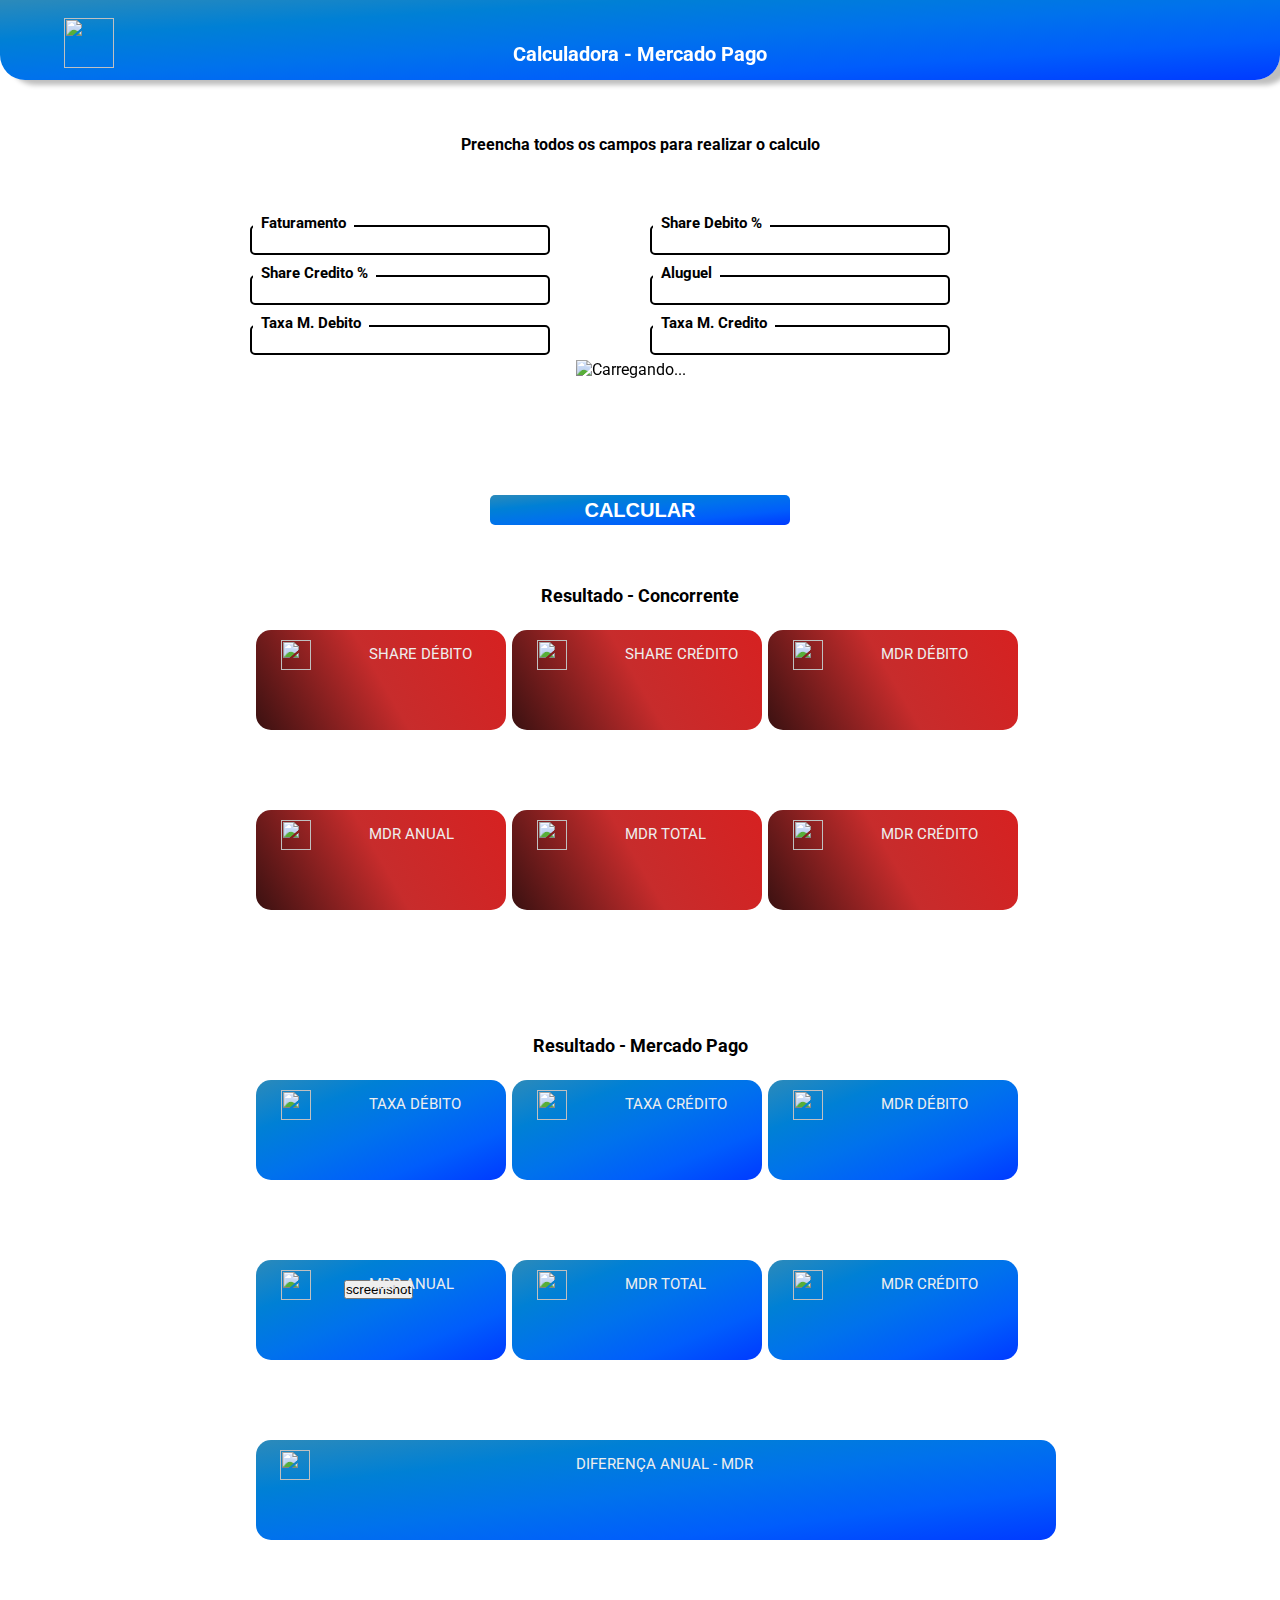
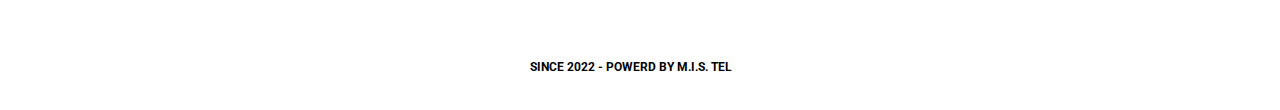
==== index.html @ 9ea8d196 "Create index.html" ====
<!DOCTYPE html>
<html lang="en">
<head>
    <meta charset="UTF-8">
    <meta http-equiv="X-UA-Compatible" content="IE=edge">
    <meta name="viewport" content="width=device-width, initial-scale=1.0">
    <title>Simulador - Mercado Pago</title>
    <link rel="stylesheet" href="css/style.css">
    <link rel="stylesheet" media="screen and (max-width: 768px)" href="css/mobile.css">
    <link rel="shortcut icon" href="/IMG/favicon.ico">
    <script src="./jquery-3.6.0.js"></script>
    <script src="./html2canvas.js"></script>    
    <script src="./script.js" defer></script>
</head>



<body class="body" id="body">
    <nav id="navbar">
        <div class="navbar-container">
            <img class="logo" src="https://logospng.org/download/mercado-pago/logo-mercado-pago-icone-1024.png" alt="">
            <img class="logo-tel" src="IMG/logo.png" alt="">            
            <h1 class="text-logo">Calculadora - Mercado Pago</h1>
            <p class="comentario" type="text" value="" id="comentario">
        </div>
    </nav>

<header id="body">

    <div class="loading">
        <img src="./img/loading.gif" alt="Carregando..." id="loading" >
    </div>
    
    <div class="preencher-title">
        <p>Preencha todos os campos para realizar o calculo</p>
    </div>
    <div class="preencher">   
        <ul id="navbar-items">
        <label for="" class="input-group">
          <span class="input-group__label">Faturamento</span>
          <input class="inputs2" type="number" id="faturamento" />
        </label>
          
        <label for="" class="input-group">
            <span class="input-group__label">Share Debito %</span>
            <input class="inputs2" type="porcent" id="SHARED"/>
        </label>
          
        <label for="" class="input-group">
            <span class="input-group__label">Share Credito %</span>
            <input class="inputs2" type="porcent" id="SHAREC"/>
        </label>
          
        <label for="" class="input-group">
            <span class="input-group__label">Aluguel</span>
            <input class="inputs2" type="number" id="aluguel">
        </label>

        <label for="" class="input-group">
    
            <span class="input-group__label">Taxa M. Debito</span>
            <input class="inputs2" type="porcent" id="txdebito">
        </label>

        <label for="" class="input-group">
            <span class="input-group__label">Taxa M. Credito</span>
            <input class="inputs2" type="porcent" id="txcredito">
        </label>


    </ul>
    </div>
    <div class="comentario">
        <p type="text" value="" id="comentario">
    </div>
    </header>   




    <div id="calcular">
    <table>
        <tr>
            <td> 
            <input alt="index" class="botao" type="button" value="CALCULAR" onclick="Calculadora();" name=""> 
            </td>
        </tr> 
    </table>
    </div>
    
    <seletion class="blocos">
    <div id="blocos-items">    
        <h1 class="resultados">Resultado - Concorrente</h1>

        <div class="bloco1">
            <input type="text" class="valor_share" name="result" id="share_debito">
            <img src="img/carteira.png" alt="" class="carteira">
            <p class="titulo_share">SHARE DÉBITO</p>
        </div>    
 
        <div class="bloco2"> 
            <input type="text" class="valor_share" name="result" id="share_credito">
            <img class="carteira" src="IMG/carteira.png">
            <p class="titulo_share">SHARE CRÉDITO</p>
            </div>


        <div class="bloco3">    
        <input type="text" class="valor_share" name="result" id="mdr_debito">
        <img src="img/money.png" alt="" class="carteira">
        <p class="titulo_share">MDR DÉBITO</p>
        </div>

        <div class="bloco4">
            <input type="text" class="valor_share" name="result" id="mdr_credito">
            <img src="img/money.png" alt="" class="carteira">
            <p class="titulo_share">MDR CRÉDITO</p>
        </div>
        <div class="bloco5">
        <input type="text" class="valor_share" name="result" id="mdr_total">
        <img src="img/money (1).png" alt="" class="carteira">
        <p class="titulo_share">MDR TOTAL</p>
        </div>
        
        <DIV class="bloco6">
        <input type="text" class="valor_share" name="result" id="mdr_ano">
        <img src="img/money (1).png" alt="" class="carteira">
        <p class="titulo_share">MDR ANUAL</p>
    </DIV>
    </seletion>
    
    
    
    <seletion class="blocos-mp">
        <div id="blocos-items">    
            <h1 class="resultados-MP">Resultado - Mercado Pago</h1>
    
            <div class="bloco1-mp">
                <input type="text" class="valor_share" name="result" id="taxa-debito-mp">
                <img src="img/carteira.png" alt="" class="carteira">
                <p class="titulo_share">TAXA DÉBITO</p>
            </div>    
     
            <div class="bloco2-mp"> 
                <input type="text" class="valor_share" name="result" id="taxa-credito-mp">
                <img class="carteira" src="IMG/carteira.png">
                <p class="titulo_share">TAXA CRÉDITO</p>
                </div>
    
    
            <div class="bloco3-mp">    
            <input type="text" class="valor_share" name="result" id="mdr_debito_mp">
            <img src="img/money.png" alt="" class="carteira">
            <p class="titulo_share">MDR DÉBITO</p>
            </div>
    
            <div class="bloco4-mp">
                <input type="text" class="valor_share" name="result" id="mdr_credito_mp">
                <img src="img/money.png" alt="" class="carteira">
                <p class="titulo_share">MDR CRÉDITO</p>
            </div>
            <div class="bloco5-mp">
            <input type="text" class="valor_share" name="result" id="mdr_total_mp">
            <img src="img/money (1).png" alt="" class="carteira">
            <p class="titulo_share">MDR TOTAL</p>
            </div>
            
            <DIV class="bloco6-mp">
            <input type="text" class="valor_share" name="result" id="mdr_ano_mp">
            <img src="img/money (1).png" alt="" class="carteira">
            <p class="titulo_share">MDR ANUAL</p>


            <DIV class="bloco7-mp" id="bloco7-mp">
                <input type="text" class="valor_TOTAL" name="result" id="DIF">
                <img src="img/money (1).png" alt="" class="TOTAL">
                <p class="titulo_TOTAL">DIFERENÇA ANUAL - MDR</p>
        </DIV>
        </seletion>


        <div class="compartilhar">
            <button type="button" id="btnScreenshot">screenshot</button>
            <img src="" id="img1">
        </div>
    
    
    
    
    <footer id="">
        <p id="footer"> SINCE 2022 - POWERD BY M.I.S. TEL</p>
    </footer>


    <div id="screenshot">

    </div>
    
    
    
    
    
    
	

    
    
    
</body>
</html>
---- css/style.css ----
@import url('https://fonts.googleapis.com/css?family=Roboto&display=swap');

* {
    box-sizing: border-box;
    padding: 0;
    margin: 0;



}

body {
    font-family: 'Roboto', sans-serif;
    background-color: white;
    display: flex;
    align-items: center;
    justify-content: center;

    min-height: 100vh;




}
    a {
    text-decoration: none;
    color: inherit;
}

#navbar {
    width: 100%;
    background: linear-gradient(to left top, #003aff, #005dfc, #0072ec, #0080d5, #2c8aba);
    height: 80px;
    position: fixed;
    border-bottom-left-radius: 25px;
    border-bottom-right-radius: 25px;
    z-index: +1;
    box-shadow: 10px 5px 5px rgb(190, 190, 190);
    top: 0%;
}


.faturamento{
    position: absolute;
    top: 50%;
}

input{
    width: 300px;
    height: 30px;
    border-radius: 05px;
    border: 2px solid black;
    text-align: center;
    background: none;
}

.text-input{
    position: absolute;
    top: -15px;
    left: 2%;
    background-color: #e1e7ed;

}



.preencher-title{
    position: absolute;
    top: 15%;
    left: 50%;
    transform: translateX(-50%);
    color: black;
    font-weight: bold;

}



.preencher ul {
    position: absolute;
    top: 20%;
    left: 50%;
    transform: translateX(-50%);
    padding: 35px;
    margin: 0;


    display: grid;
    grid-template-columns: repeat(2, 400px);
    
  }
  
  
  .input-group__input {
    border: none;

    padding: 0.5rem 0.75rem;

    outline: none;

  }


  .input-group__label {
    position: absolute;
    top: 08px;
    left: 0.80rem;

    padding: 0 0.5rem;

    font-weight: bold;
    font-size: 15px;

    font-weight: bold;

    background-color: #fff;

    transform: translateY(-50%);
  }
  
.input-group {
    position: relative;

    display: flex;
    flex-direction: column;
    padding: 10px;

  }


.botao{
    font-size: 20px;

    position: absolute;
    top: 55%;
    left: 50%;
    transform: translateX(-50%);
    font-weight: bold;
    background: linear-gradient(to left top, #003aff, #005dfc, #0072ec, #0080d5, #2c8aba);
    border: none;
    padding: 1px;
    border-radius: 5px;
    color: white;
    z-index: -0;
    text-align: center;
    align-items: center;
}
.botao:hover{
    background: linear-gradient(to right, #1a1919, #505050); 
}
.resultados{

    position: absolute;
    top: 65%;
    left: 50%;
    transform: translateX(-50%);
    font-size: 18px;
    font-weight: bold;
    z-index: -1;
    color: black;

}
.resultados-MP{
    position: absolute;
    top: 115%;
    left: 50%;
    transform: translateX(-50%);
    font-size: 18px;
    font-weight: bold;
    z-index: -1;

}

.logo {
    position: fixed;
    left: 05%;
    top: 02%;
    width: 50px;
    height: 50px;
    align-items: center;
    
}

.logo-tel{

    position: fixed;
    left: 90%;
    top: 03%;
    width: 05%;

    align-items: center;

    
}


#navbar-items li{
    display: grid;
    grid-column-gap: 50px;
    padding: 15px;
    text-align: center;

    
}
.text-logo{
    position: fixed;
    top: 6%;
    left: 50%;
    text-align: center;
    font-size: 20px;
    transform: translate(-50%, -50%);
    color: white;

    
}

.valor_share{
    position: absolute;
    top: 70%;
    left: 50%;
    width: 220px;
    height: 30px;
    transform: translate(-50%, -50%);
    background: none;
    color: #eee;
    border: none;
    font-size: 18px;
    font-weight: bold;

}

.valor_TOTAL{
    position: absolute;
    top: 50%;
    left: 50%;
    width: 300px;
    height: 30px;
    transform: translate(-50%, -50%);
    background: none;
    color: #eee;
    border: none;
    font-size: 25px;
    text-align: center;
    font-size: 25px;
    font-weight: bold;

}

.carteira{
    position: absolute;
    top: 10%;
    left: 10%;
    width: 30px;
    height: 30px;
    background: none;
    color: #eee;
    

}
.TOTAL{
    position: absolute;
    top: 10%;
    left: 03%;
    width: 30px;
    height: 30px;
    background: none;
    color: #eee;
    

}
.titulo_share{
    position: absolute;
    top: 15%;
    left: 45%;
    color: #eee;
    font-size: 15px;


}
.titulo_TOTAL{
    position: absolute;
    top: 15%;
    left: 40%;
    color: #eee;
    font-size: 15px;


}

.bloco1{
    position: absolute;
    top: 70%;
    left: 20%;
    width: 250px;
    height: 100px;
    text-align: center;
    font-size: 20px;
    background:linear-gradient(-120deg, #D62121, #C72C2C, #3a1111);    padding: 15px;
    z-index: -1;
    border-radius: 15px;
    

}
.bloco1-mp{
    position: absolute;
    top: 120%;
    left: 20%;
    width: 250px;
    height: 100px;
    text-align: center;
    font-size: 20px;
    background: linear-gradient(to left top, #003aff, #005dfc, #0072ec, #0080d5, #2c8aba);
    border-radius: 15px;
    padding: 15px;
    z-index: -1;
    

}

.bloco2{
    position: absolute;
    top: 70%;
    left: 40%;
    width: 250px;
    height: 100px;
    text-align: center;
    font-size: 20px;
    background:linear-gradient(-120deg, #D62121, #C72C2C, #3a1111);    padding: 15px;
    border-radius: 15px;
    padding: 15px;
    z-index: -1;
    

}
.bloco2-mp{
    position: absolute;
    top: 120%;
    left: 40%;
    width: 250px;
    height: 100px;
    text-align: center;
    font-size: 20px;
    background: linear-gradient(to left top, #003aff, #005dfc, #0072ec, #0080d5, #2c8aba);
    border-radius: 15px;
    padding: 15px;
    z-index: -1;
    

}

.bloco3{
    position: absolute;
    top: 70%;
    left: 60%;
    width: 250px;
    height: 100px;
    text-align: center;
    font-size: 20px;
    background:linear-gradient(-120deg, #D62121, #C72C2C, #3a1111);    padding: 15px;
    border-radius: 15px;
    padding: 15px;
    z-index: -1;
    

}
.bloco3-mp{
    position: absolute;
    top: 120%;
    left: 60%;
    width: 250px;
    height: 100px;
    text-align: center;
    font-size: 20px;
    background: linear-gradient(to left top, #003aff, #005dfc, #0072ec, #0080d5, #2c8aba);
    border-radius: 15px;
    padding: 15px;
    z-index: -1;
    

}

.bloco4{
    position: absolute;
    top: 90%;
    left: 60%;
    width: 250px;
    height: 100px;
    text-align: center;
    font-size: 20px;
    background:linear-gradient(-120deg, #D62121, #C72C2C, #3a1111);    padding: 15px;
    border-radius: 15px;
    padding: 15px;
    z-index: -1;
    

}
.bloco4-mp{
    position: absolute;
    top: 140%;
    left: 60%;
    width: 250px;
    height: 100px;
    text-align: center;
    font-size: 20px;
    background: linear-gradient(to left top, #003aff, #005dfc, #0072ec, #0080d5, #2c8aba);
    border-radius: 15px;
    padding: 15px;
    z-index: -1;
    

}


.bloco5{
    position: absolute;
    top: 90%;
    left: 40%;
    width: 250px;
    height: 100px;
    text-align: center;
    font-size: 20px;
    background:linear-gradient(-120deg, #D62121, #C72C2C, #3a1111);    padding: 15px;
    border-radius: 15px;
    padding: 15px;
    z-index: -1;
    

}

.bloco5-mp{
    position: absolute;
    top: 140%;
    left: 40%;
    width: 250px;
    height: 100px;
    text-align: center;
    font-size: 20px;
    background: linear-gradient(to left top, #003aff, #005dfc, #0072ec, #0080d5, #2c8aba);
    border-radius: 15px;
    padding: 15px;
    z-index: -1;
    

}

.bloco6{
    position: absolute;
    top: 90%;
    left: 20%;
    width: 250px;
    height: 100px;
    text-align: center;
    font-size: 20px;
    background:linear-gradient(-120deg, #D62121, #C72C2C, #3a1111);    padding: 15px;
    border-radius: 15px;
    padding: 15px;
    z-index: -1;
    

}

.bloco6-mp{
    position: absolute;
    top: 140%;
    left: 20%;
    width: 250px;
    height: 100px;
    text-align: center;
    font-size: 20px;
    background: linear-gradient(to left top, #003aff, #005dfc, #0072ec, #0080d5, #2c8aba);
    border-radius: 15px;
    padding: 15px;
    z-index: -1;
    

}

.bloco7-mp{
    position: absolute;
    top: 180%;
    left: 0%;
    width: 800px;
    height: 100px;
    text-align: center;
    font-size: 20px;
    background: linear-gradient(to left top, #003aff, #005dfc, #0072ec, #0080d5, #2c8aba);
    border-radius: 15px;
    padding: 15px;
    z-index: -1;
    

}

#footer{
    position: absolute;
    top: 400%;
    left: 150%;
    transform: translateX(-50%);
    font-weight: bold;
    font-size: 12px;
    text-align: center;
    width: 100%;
    height: 50%;
}

.loading{
    position: fixed;
    top: 40%;
    left: 45%;
    
}
#comentario{
    color: black;
    position: absolute;
    top: 50%;
    left: 50%;
    z-index: -1;    
}
---- css/mobile.css ----
.body{ 
    font-family: 'Roboto', sans-serif;
    background-color: white;
    display: flex;
    align-items: center;
    justify-content: center;

    min-height: 100vh;



}

.preencher ul {

    position: absolute;
    left: 58%;
    top: 10%;

    grid-template-columns: repeat(1, 400px);

}
#navbar{
    height: 50px;
    width: 100%;
}

.logo{
    position: relative;
    top: -15px;
    height: 40px;
    width: 40px;
}
.navbar-container{
    
    flex-direction: column;
    padding: 20px 0;
}


.preencher-title{
    position: absolute;
    top: 10%;
    left: 50%;
    transform: translateX(-50%);
    text-align: center;
    font-size: 10px;

}


#navbar-items li{
    display: grid;
    grid-template-columns: auto;
    text-align: start;
    font-weight: bold;
    width: 100%;
    padding: 1%;


}

#navbar-items li:nth-child(2){
    border-top: #141414;
    border-top: #141414;


}


.botao{
    font-size: 20px;
    position: absolute;
    top: 68%;
    left: 50%;
    transform: translateX(-50%);
    font-weight: bold;
    background: linear-gradient(to left top, #003aff, #005dfc, #0072ec, #0080d5, #2c8aba);
    border: none;
    border-radius: 5px;
    color: white;
}
.resultados{
    position: absolute;
    top: 75%;
    left: 50%;
    transform: translate(-50%,-50% );
    font-size: 12px;

}
.text-logo{
    position: absolute;
    top: 50%;
    left: 50%;
    transform: translate(-50%,-50% );
    font-size: 15px;

}
.bloco1{
    position: absolute;
    top: 80%;
    left: 30%;
    transform: translateX(-50%);
    width: 130px;

    z-index: -1;

}
.bloco2{
    position: absolute;
    top: 80%;
    left: 70%;
    transform: translateX(-50%);
    width: 130px;

    z-index: -1;
    

}

.bloco3{
    position: absolute;
    top: 100%;
    left: 30%;
    transform: translateX(-50%);
    width: 130px;

    z-index: -1;

    

}

.bloco4{
    position: absolute;
    top: 100%;
    left: 70%;
    transform: translateX(-50%);
    width: 130px;

    z-index: -1;

    

}

.bloco5{
    position: absolute;
    top: 120%;
    left: 70%;
    transform: translateX(-50%);
    width: 130px;

    z-index: -1;

    

}

.bloco6{
    position: absolute;
    top: 120%;
    left: 30%;
    transform: translateX(-50%);
    width: 130px;

    z-index: -1;
}
.resultados-MP{

    position: absolute;
    top: 145%;
    left: 50%;
    transform: translateX(-50%);
    font-size: 20px;
    text-align: center;
    z-index: -1;
    font-size: 12px;


}

.bloco1-mp{
    position: absolute;
    top: 150%;
    left: 30%;
    width: 130px;
    
    transform: translateX(-50%);

    z-index: -1;

    

}

.bloco2-mp{
    position: absolute;
    top: 150%;
    left: 70%;
    transform: translateX(-50%);
    width: 130px;

    z-index: -1;

    

}

.bloco3-mp{
    position: absolute;
    top: 170%;
    left: 70%;
    transform: translateX(-50%);
    width: 130px;

    z-index: -1;

    

}
.bloco4-mp{
    position: absolute;
    top: 170%;
    left: 30%;
    transform: translateX(-50%);
    width: 130px;

    z-index: -1;

    

}
.bloco5-mp{
    position: absolute;
    top: 170%;
    left: 70%;
    transform: translateX(-50%);
    width: 130px;

    z-index: -1;

    

}

.bloco5-mp{
    position: absolute;
    top: 190%;
    left: 70%;
    transform: translateX(-50%);
    width: 130px;

    z-index: -1;

    

}

.bloco6-mp{
    position: absolute;
    top: 190%;
    left: 30%;
    transform: translateX(-50%);
    width: 130px;

    z-index: -1;

    

}

.bloco7-mp{
    position: relative;
    top: 165%;
    left: 150%;
    transform: translateX(-50%);
    width: 325px;

    z-index: -1;
    

}

#footer{
    position: absolute;
    top: 290%;
    left: 110%;
    transform: translate(-50%,-50% );
    text-align: center;

}

.loading{
    position: absolute;
    top: 50%;
    left: 50%;
    transform: translateX(-50%);
    z-index: 1;
}

.valor_TOTAL{
    position: absolute;
    top: 70%;
    left: 50%;
    transform: translate(-50%,-50% );
    text-align: center;
    font-size: 20px
}
.valor_share{
    font-size: 15px;
}
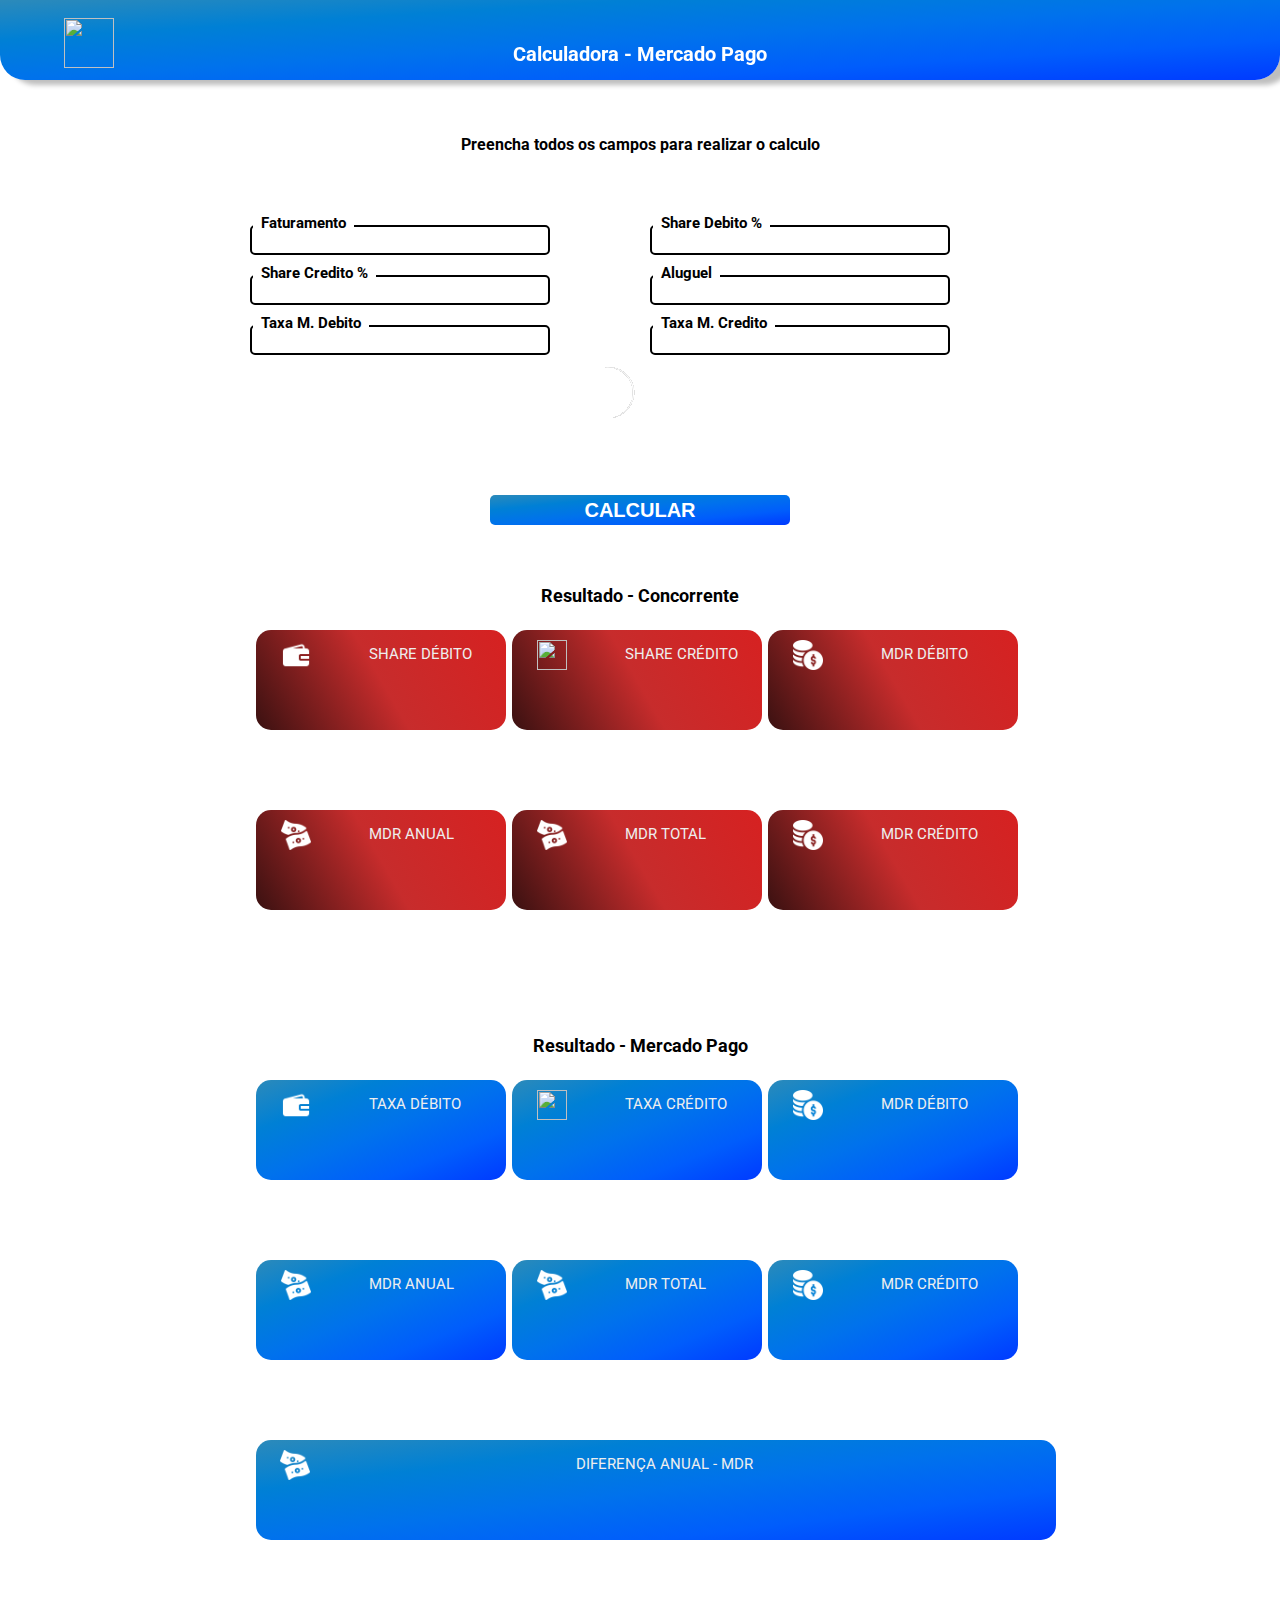
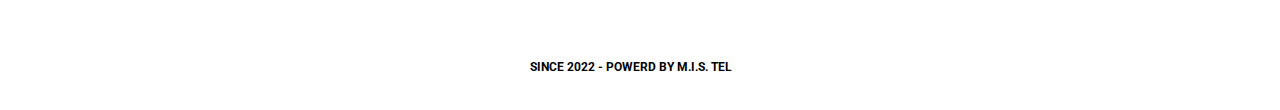
==== commit b6a85c02: "Update index.html" ====
--- a/index.html
+++ b/index.html
@@ -178,11 +178,6 @@
         </DIV>
         </seletion>
 
-
-        <div class="compartilhar">
-            <button type="button" id="btnScreenshot">screenshot</button>
-            <img src="" id="img1">
-        </div>
     
     
     
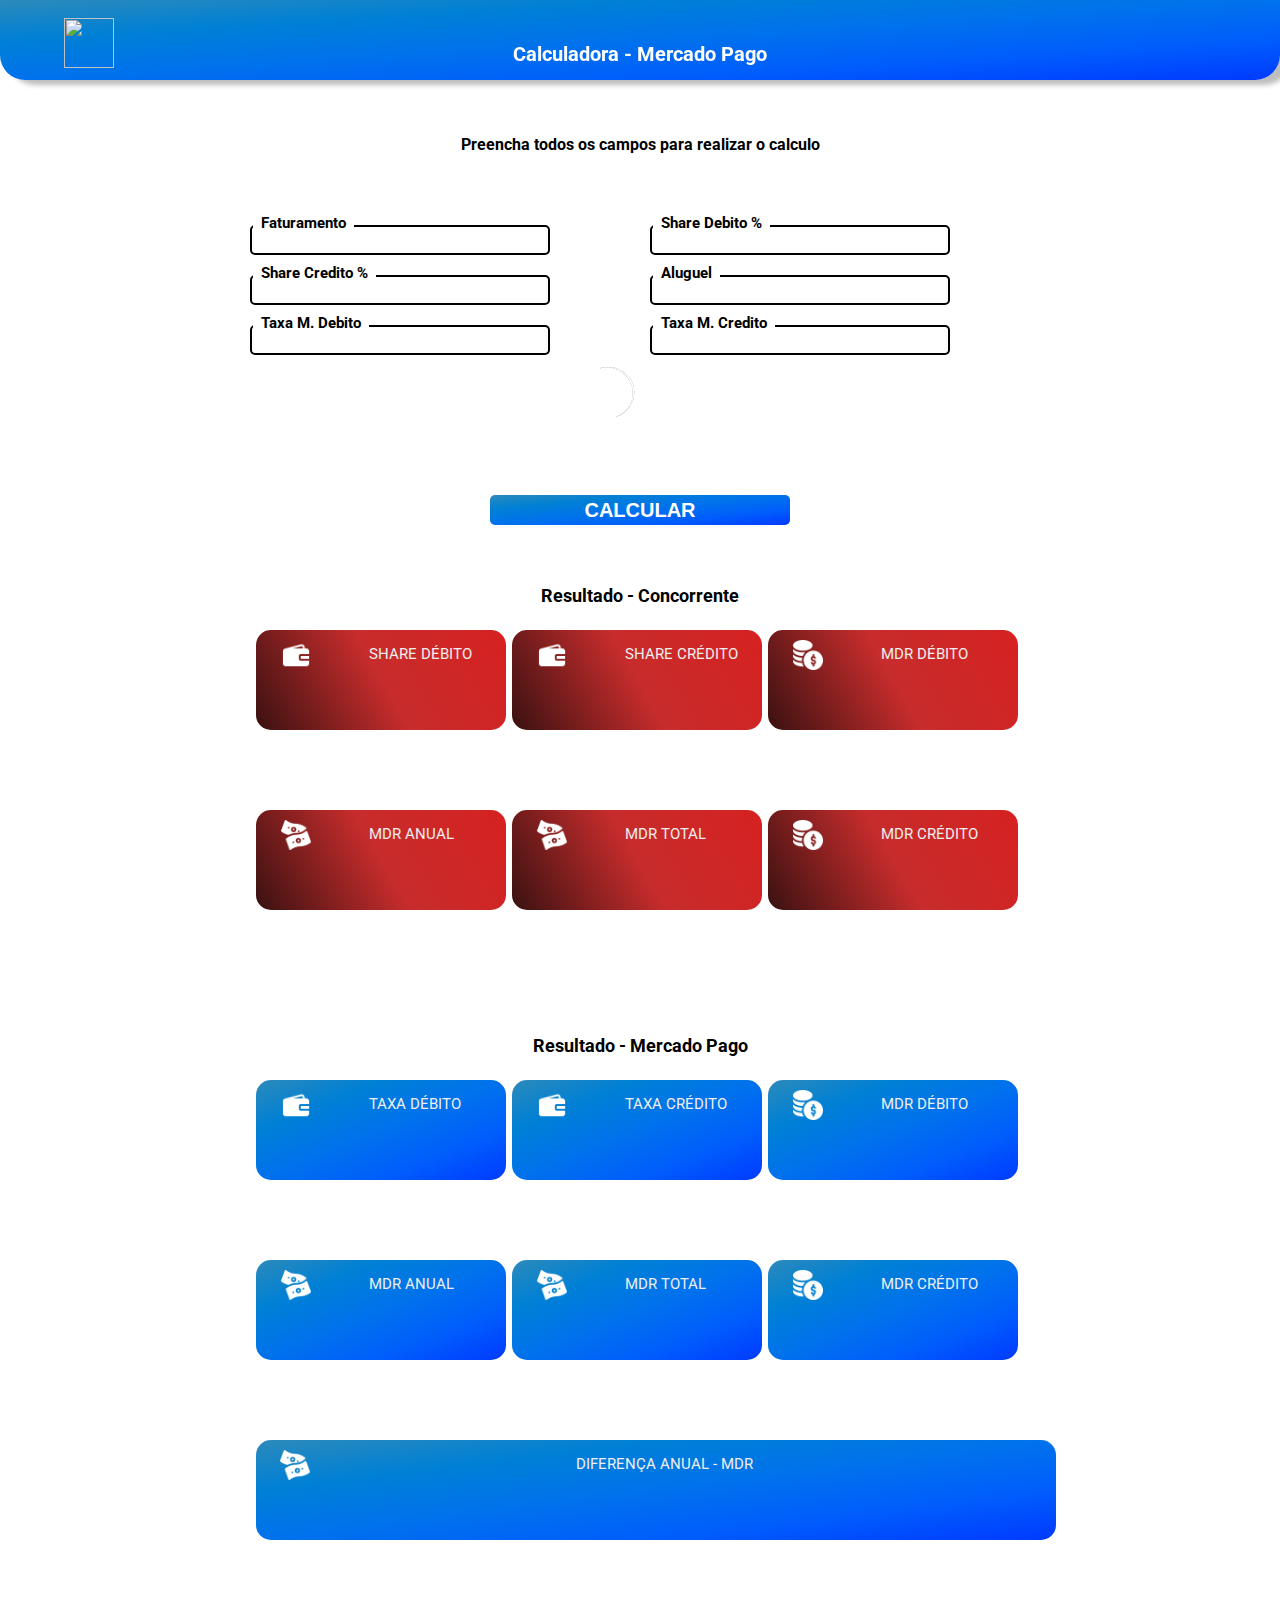
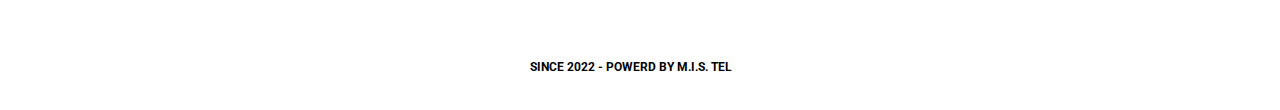
==== commit fcb8e381: "Update index.html" ====
--- a/index.html
+++ b/index.html
@@ -100,7 +100,7 @@
  
         <div class="bloco2"> 
             <input type="text" class="valor_share" name="result" id="share_credito">
-            <img class="carteira" src="IMG/carteira.png">
+            <img class="carteira" src="img/carteira.png">
             <p class="titulo_share">SHARE CRÉDITO</p>
             </div>
 
@@ -143,7 +143,7 @@
      
             <div class="bloco2-mp"> 
                 <input type="text" class="valor_share" name="result" id="taxa-credito-mp">
-                <img class="carteira" src="IMG/carteira.png">
+                <img class="carteira" src="img/carteira.png">
                 <p class="titulo_share">TAXA CRÉDITO</p>
                 </div>
     
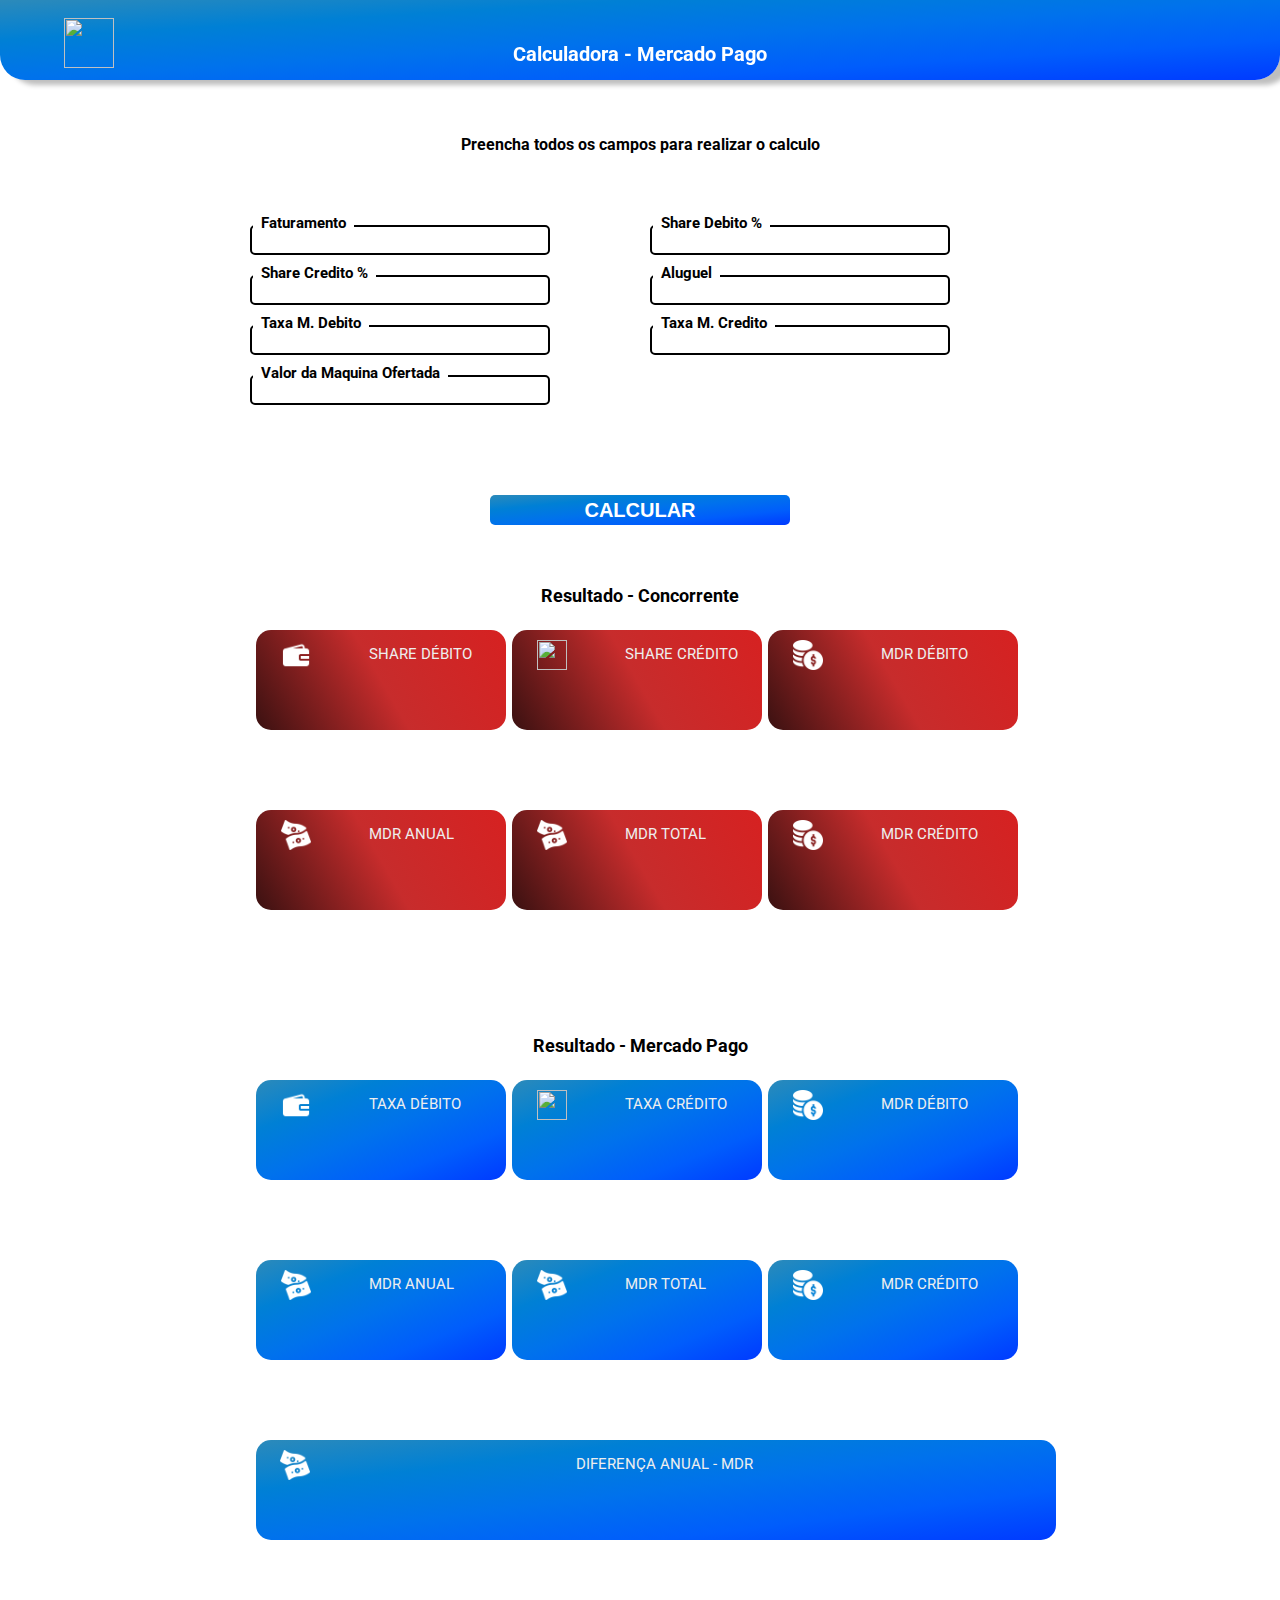
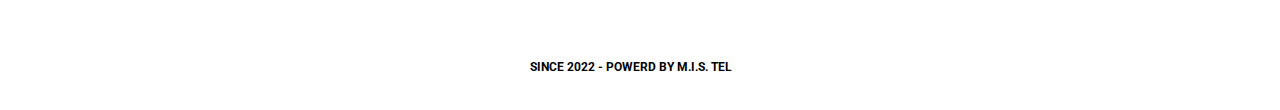
==== commit ea964ba3: "Update index.html" ====
--- a/index.html
+++ b/index.html
@@ -27,10 +27,7 @@
 
 <header id="body">
 
-    <div class="loading">
-        <img src="./img/loading.gif" alt="Carregando..." id="loading" >
-    </div>
-    
+
     <div class="preencher-title">
         <p>Preencha todos os campos para realizar o calculo</p>
     </div>
@@ -65,6 +62,11 @@
         <label for="" class="input-group">
             <span class="input-group__label">Taxa M. Credito</span>
             <input class="inputs2" type="porcent" id="txcredito">
+        </label>
+
+        <label for="" class="input-group">
+            <span class="input-group__label">Valor da Maquina Ofertada</span>
+            <input class="inputs2" type="porcent" id="valormaquininha">
         </label>
 
 
@@ -100,7 +102,7 @@
  
         <div class="bloco2"> 
             <input type="text" class="valor_share" name="result" id="share_credito">
-            <img class="carteira" src="img/carteira.png">
+            <img class="carteira" src="IMG/carteira.png">
             <p class="titulo_share">SHARE CRÉDITO</p>
             </div>
 
@@ -143,7 +145,7 @@
      
             <div class="bloco2-mp"> 
                 <input type="text" class="valor_share" name="result" id="taxa-credito-mp">
-                <img class="carteira" src="img/carteira.png">
+                <img class="carteira" src="IMG/carteira.png">
                 <p class="titulo_share">TAXA CRÉDITO</p>
                 </div>
     
@@ -178,6 +180,7 @@
         </DIV>
         </seletion>
 
+
     
     
     
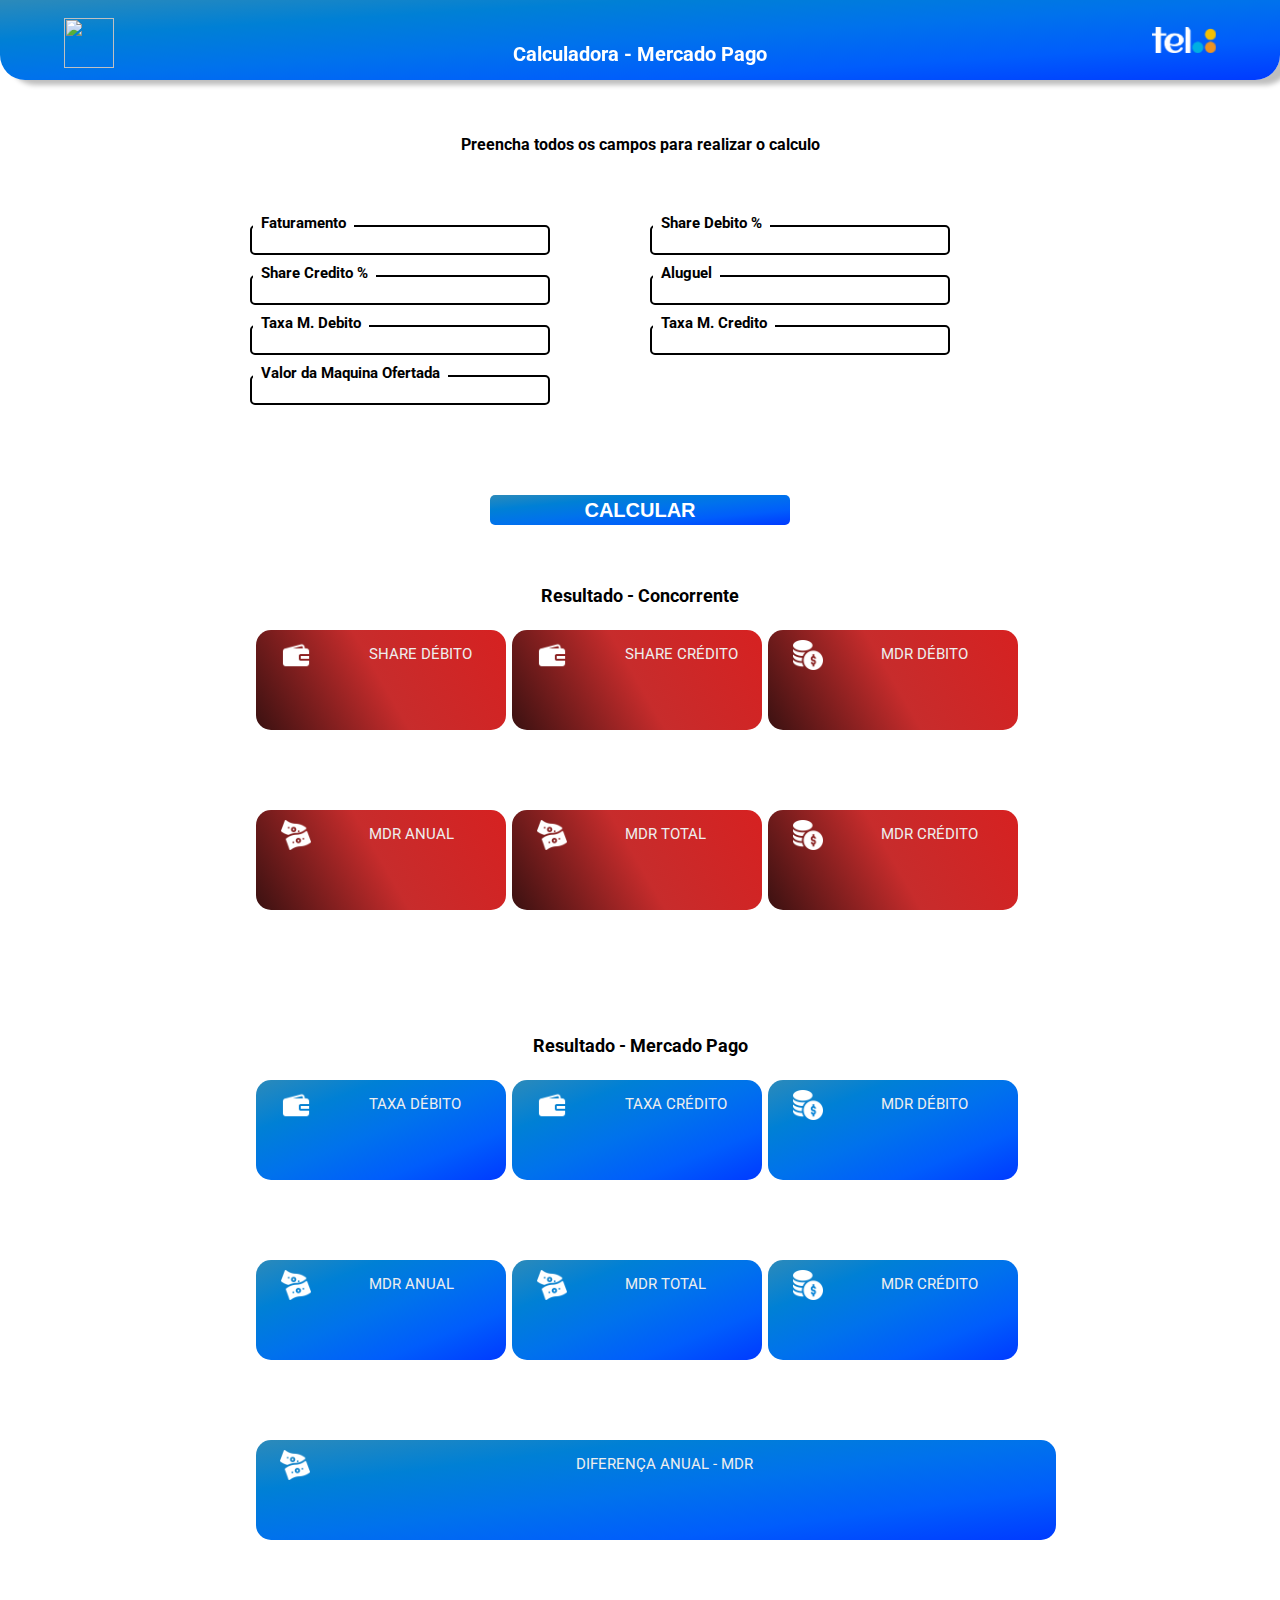
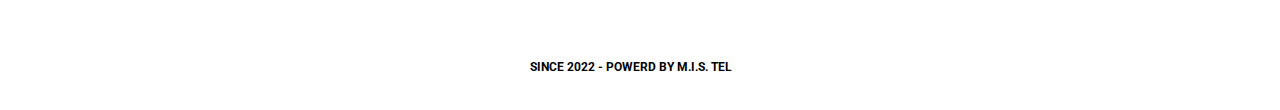
==== commit 46410f6f: "Update index.html" ====
--- a/index.html
+++ b/index.html
@@ -19,7 +19,7 @@
     <nav id="navbar">
         <div class="navbar-container">
             <img class="logo" src="https://logospng.org/download/mercado-pago/logo-mercado-pago-icone-1024.png" alt="">
-            <img class="logo-tel" src="IMG/logo.png" alt="">            
+            <img class="logo-tel" src="img/logo.png" alt="">            
             <h1 class="text-logo">Calculadora - Mercado Pago</h1>
             <p class="comentario" type="text" value="" id="comentario">
         </div>
@@ -102,7 +102,7 @@
  
         <div class="bloco2"> 
             <input type="text" class="valor_share" name="result" id="share_credito">
-            <img class="carteira" src="IMG/carteira.png">
+            <img class="carteira" src="img/carteira.png">
             <p class="titulo_share">SHARE CRÉDITO</p>
             </div>
 
@@ -145,7 +145,7 @@
      
             <div class="bloco2-mp"> 
                 <input type="text" class="valor_share" name="result" id="taxa-credito-mp">
-                <img class="carteira" src="IMG/carteira.png">
+                <img class="carteira" src="img/carteira.png">
                 <p class="titulo_share">TAXA CRÉDITO</p>
                 </div>
     
--- a/css/mobile.css
+++ b/css/mobile.css
@@ -72,7 +72,7 @@
 .botao{
     font-size: 20px;
     position: absolute;
-    top: 68%;
+    top: 80%;
     left: 50%;
     transform: translateX(-50%);
     font-weight: bold;
@@ -99,7 +99,7 @@
 }
 .bloco1{
     position: absolute;
-    top: 80%;
+    top: 90%;
     left: 30%;
     transform: translateX(-50%);
     width: 130px;
@@ -109,7 +109,7 @@
 }
 .bloco2{
     position: absolute;
-    top: 80%;
+    top: 90%;
     left: 70%;
     transform: translateX(-50%);
     width: 130px;
@@ -121,7 +121,7 @@
 
 .bloco3{
     position: absolute;
-    top: 100%;
+    top: 110%;
     left: 30%;
     transform: translateX(-50%);
     width: 130px;
@@ -134,7 +134,7 @@
 
 .bloco4{
     position: absolute;
-    top: 100%;
+    top: 110%;
     left: 70%;
     transform: translateX(-50%);
     width: 130px;
@@ -147,7 +147,7 @@
 
 .bloco5{
     position: absolute;
-    top: 120%;
+    top: 130%;
     left: 70%;
     transform: translateX(-50%);
     width: 130px;
@@ -160,7 +160,7 @@
 
 .bloco6{
     position: absolute;
-    top: 120%;
+    top: 130%;
     left: 30%;
     transform: translateX(-50%);
     width: 130px;
@@ -170,7 +170,7 @@
 .resultados-MP{
 
     position: absolute;
-    top: 145%;
+    top: 155%;
     left: 50%;
     transform: translateX(-50%);
     font-size: 20px;
@@ -183,7 +183,7 @@
 
 .bloco1-mp{
     position: absolute;
-    top: 150%;
+    top: 160%;
     left: 30%;
     width: 130px;
     
@@ -197,7 +197,7 @@
 
 .bloco2-mp{
     position: absolute;
-    top: 150%;
+    top: 160%;
     left: 70%;
     transform: translateX(-50%);
     width: 130px;
@@ -210,7 +210,7 @@
 
 .bloco3-mp{
     position: absolute;
-    top: 170%;
+    top: 180%;
     left: 70%;
     transform: translateX(-50%);
     width: 130px;
@@ -222,7 +222,7 @@
 }
 .bloco4-mp{
     position: absolute;
-    top: 170%;
+    top: 180%;
     left: 30%;
     transform: translateX(-50%);
     width: 130px;
@@ -234,7 +234,7 @@
 }
 .bloco5-mp{
     position: absolute;
-    top: 170%;
+    top: 180%;
     left: 70%;
     transform: translateX(-50%);
     width: 130px;
@@ -247,7 +247,7 @@
 
 .bloco5-mp{
     position: absolute;
-    top: 190%;
+    top: 200%;
     left: 70%;
     transform: translateX(-50%);
     width: 130px;
@@ -260,7 +260,7 @@
 
 .bloco6-mp{
     position: absolute;
-    top: 190%;
+    top: 200%;
     left: 30%;
     transform: translateX(-50%);
     width: 130px;
@@ -273,7 +273,7 @@
 
 .bloco7-mp{
     position: relative;
-    top: 165%;
+    top: 175%;
     left: 150%;
     transform: translateX(-50%);
     width: 325px;
@@ -285,10 +285,9 @@
 
 #footer{
     position: absolute;
-    top: 290%;
-    left: 110%;
+    top: 300%;
+    left: 130%;
     transform: translate(-50%,-50% );
-    text-align: center;
 
 }
 
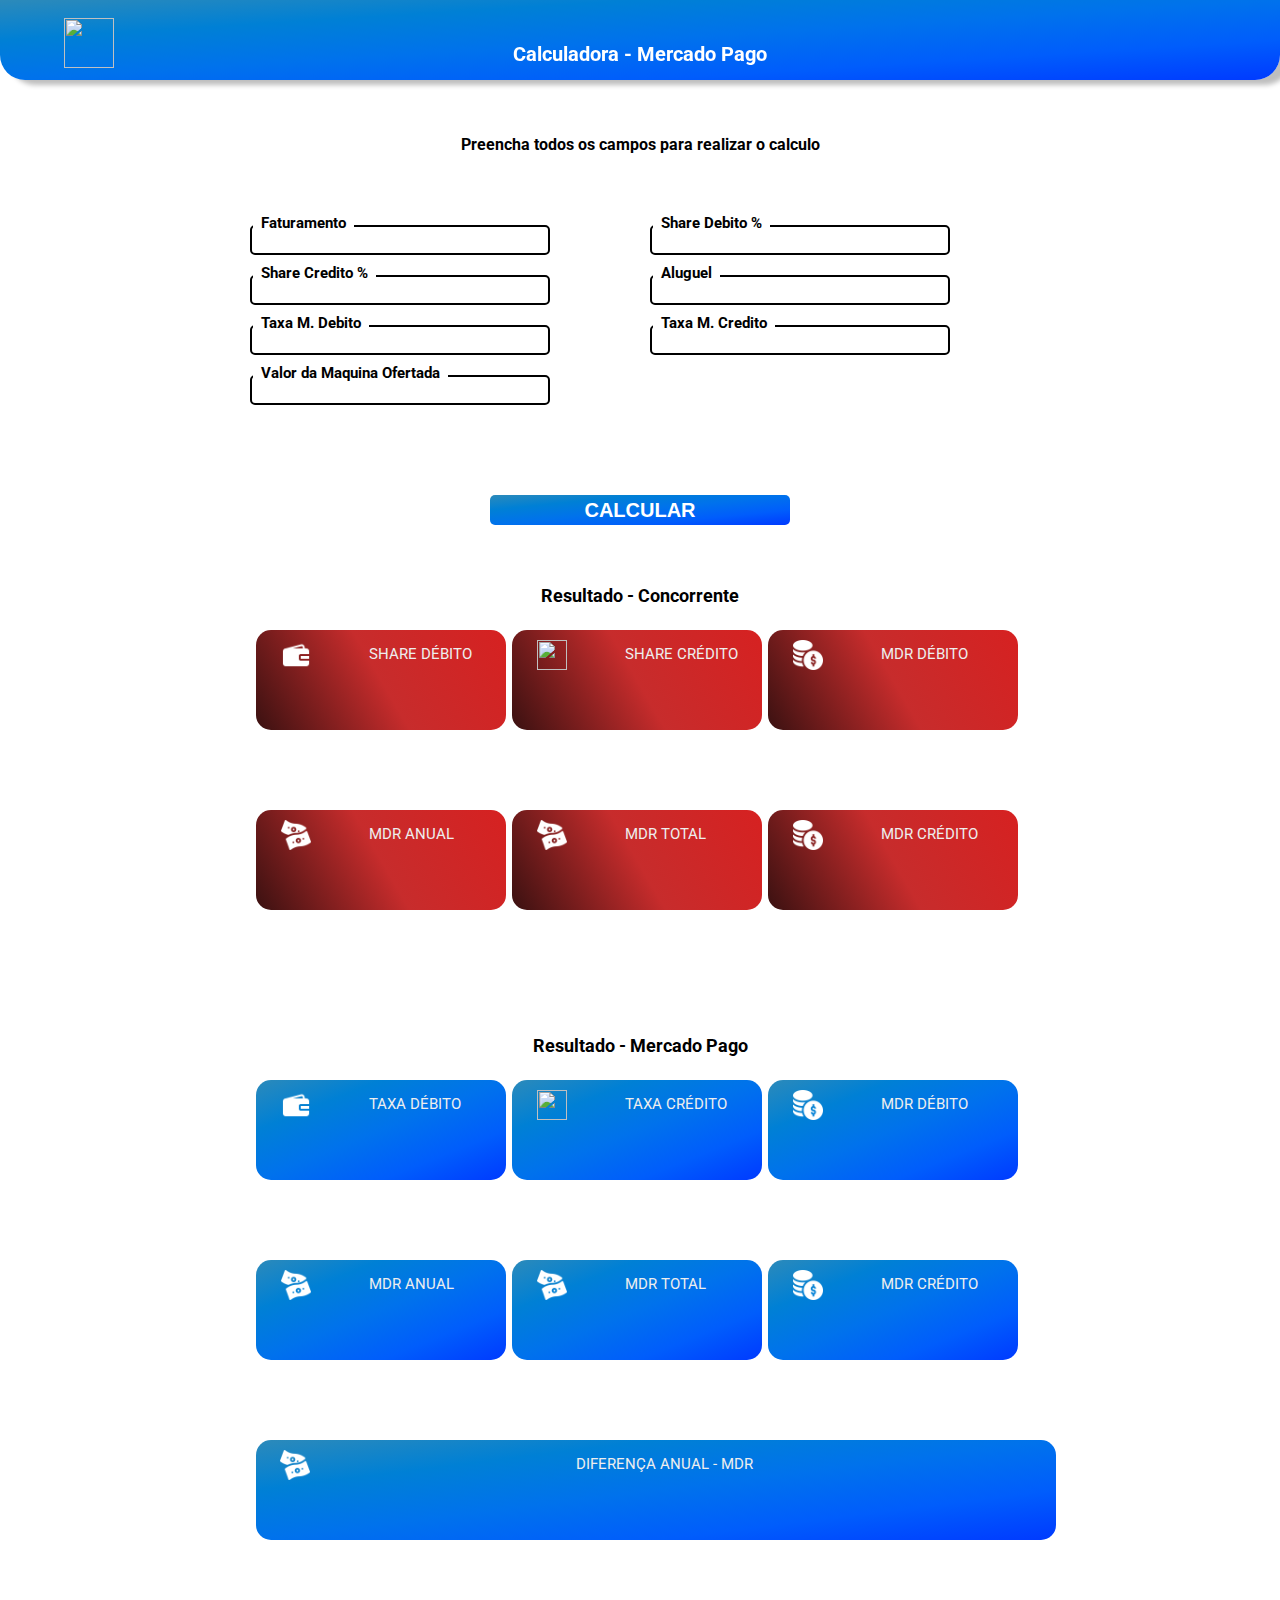
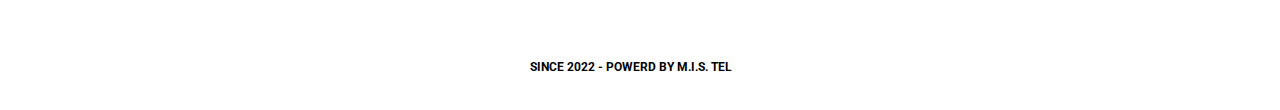
==== commit 03224272: "Update index.html" ====
--- a/index.html
+++ b/index.html
@@ -19,7 +19,7 @@
     <nav id="navbar">
         <div class="navbar-container">
             <img class="logo" src="https://logospng.org/download/mercado-pago/logo-mercado-pago-icone-1024.png" alt="">
-            <img class="logo-tel" src="img/logo.png" alt="">            
+            <img class="logo-tel" src="IMG/logo.png" alt="">            
             <h1 class="text-logo">Calculadora - Mercado Pago</h1>
             <p class="comentario" type="text" value="" id="comentario">
         </div>
@@ -89,10 +89,10 @@
         </tr> 
     </table>
     </div>
-    
+    <h1 class="resultados">Resultado - Concorrente</h1>    
     <seletion class="blocos">
     <div id="blocos-items">    
-        <h1 class="resultados">Resultado - Concorrente</h1>
+
 
         <div class="bloco1">
             <input type="text" class="valor_share" name="result" id="share_debito">
@@ -102,7 +102,7 @@
  
         <div class="bloco2"> 
             <input type="text" class="valor_share" name="result" id="share_credito">
-            <img class="carteira" src="img/carteira.png">
+            <img class="carteira" src="IMG/carteira.png">
             <p class="titulo_share">SHARE CRÉDITO</p>
             </div>
 
@@ -131,11 +131,10 @@
     </DIV>
     </seletion>
     
-    
+    <h1 class="resultados-MP">Resultado - Mercado Pago</h1>
     
     <seletion class="blocos-mp">
         <div id="blocos-items">    
-            <h1 class="resultados-MP">Resultado - Mercado Pago</h1>
     
             <div class="bloco1-mp">
                 <input type="text" class="valor_share" name="result" id="taxa-debito-mp">
@@ -145,7 +144,7 @@
      
             <div class="bloco2-mp"> 
                 <input type="text" class="valor_share" name="result" id="taxa-credito-mp">
-                <img class="carteira" src="img/carteira.png">
+                <img class="carteira" src="IMG/carteira.png">
                 <p class="titulo_share">TAXA CRÉDITO</p>
                 </div>
     
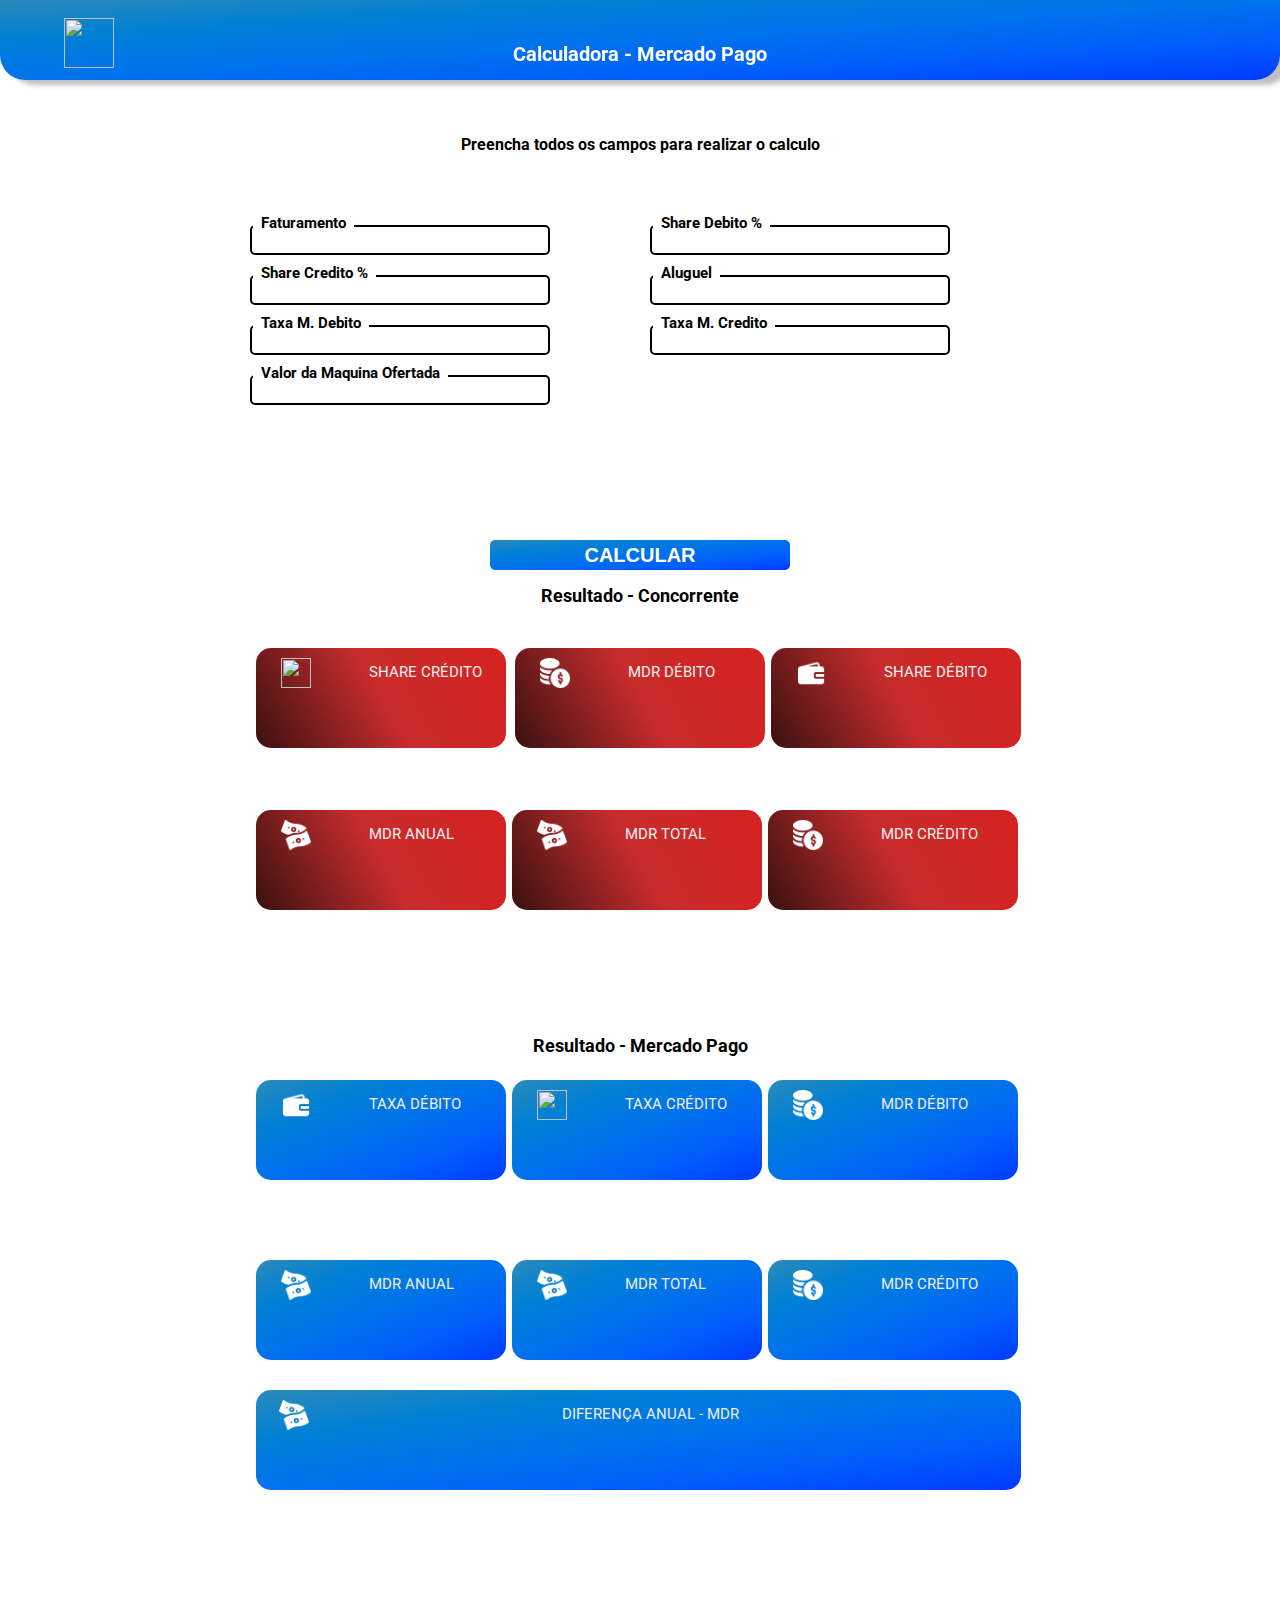
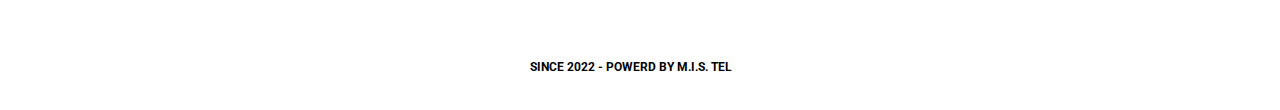
==== commit 03ff935c: "Update index.html" ====
--- a/index.html
+++ b/index.html
@@ -3,7 +3,7 @@
 <head>
     <meta charset="UTF-8">
     <meta http-equiv="X-UA-Compatible" content="IE=edge">
-    <meta name="viewport" content="width=device-width, initial-scale=1.0">
+    <meta name="viewport" content="width=device-width, initial-scale=1, maximum-scale=1, user-scalable=no">
     <title>Simulador - Mercado Pago</title>
     <link rel="stylesheet" href="css/style.css">
     <link rel="stylesheet" media="screen and (max-width: 768px)" href="css/mobile.css">
--- a/css/style.css
+++ b/css/style.css
@@ -12,15 +12,6 @@
 body {
     font-family: 'Roboto', sans-serif;
     background-color: white;
-    display: flex;
-    align-items: center;
-    justify-content: center;
-
-    min-height: 100vh;
-
-
-
-
 }
     a {
     text-decoration: none;
@@ -132,7 +123,7 @@
     font-size: 20px;
 
     position: absolute;
-    top: 55%;
+    top: 60%;
     left: 50%;
     transform: translateX(-50%);
     font-weight: bold;
@@ -287,10 +278,12 @@
 
 }
 
+
+
 .bloco1{
     position: absolute;
-    top: 70%;
-    left: 20%;
+    top: 72%;
+    left: 70%;
     width: 250px;
     height: 100px;
     text-align: center;
@@ -298,6 +291,7 @@
     background:linear-gradient(-120deg, #D62121, #C72C2C, #3a1111);    padding: 15px;
     z-index: -1;
     border-radius: 15px;
+    transform: translate(-50%)
     
 
 }
@@ -319,8 +313,8 @@
 
 .bloco2{
     position: absolute;
-    top: 70%;
-    left: 40%;
+    top: 72%;
+    left: 20%;
     width: 250px;
     height: 100px;
     text-align: center;
@@ -350,17 +344,16 @@
 
 .bloco3{
     position: absolute;
-    top: 70%;
-    left: 60%;
+    top: 72%;
+    left: 50%;
     width: 250px;
     height: 100px;
     text-align: center;
     font-size: 20px;
     background:linear-gradient(-120deg, #D62121, #C72C2C, #3a1111);    padding: 15px;
-    border-radius: 15px;
-    padding: 15px;
-    z-index: -1;
-    
+    z-index: -1;
+    border-radius: 15px;
+    transform: translate(-50%)
 
 }
 .bloco3-mp{
@@ -476,16 +469,19 @@
 }
 
 .bloco7-mp{
-    position: absolute;
-    top: 180%;
-    left: 0%;
-    width: 800px;
-    height: 100px;
-    text-align: center;
-    font-size: 20px;
-    background: linear-gradient(to left top, #003aff, #005dfc, #0072ec, #0080d5, #2c8aba);
-    border-radius: 15px;
-    padding: 15px;
+    max-width: 765px;
+    width: 1500px;
+    height: 100px;
+    padding: 20px;
+    position: absolute;
+    left: 00%;
+    top: 130%;
+
+    border-radius: 10px;
+    text-align: center;
+    font-size: 20px;
+    background: linear-gradient(to left top, #003aff, #005dfc, #0072ec, #0080d5, #2c8aba);
+    border-radius: 15px;
     z-index: -1;
     
 
--- a/css/mobile.css
+++ b/css/mobile.css
@@ -83,7 +83,7 @@
 }
 .resultados{
     position: absolute;
-    top: 75%;
+    top: 100%;
     left: 50%;
     transform: translate(-50%,-50% );
     font-size: 12px;
@@ -97,21 +97,49 @@
     font-size: 15px;
 
 }
+
+.blocos{
+    position: absolute;
+    top: 110%;
+    left: 50%;
+    transform: translate(-50%,-50% );
+
+
+    background: none;
+    width: 100%;
+    max-width: 300px;
+
+}
+
+
+.blocos-mp{
+    position: absolute;
+    top: 450%;
+    left: 50%;
+    transform: translate(-50%,-50% );
+
+
+    background: none;
+    width: 100%;
+    max-width: 300px;
+    height: 100%;
+
+}
 .bloco1{
     position: absolute;
-    top: 90%;
-    left: 30%;
-    transform: translateX(-50%);
+    top: 0%;
+    left: 0%;
+    transform: translate(-0%,-0% );
     width: 130px;
 
     z-index: -1;
 
 }
 .bloco2{
-    position: absolute;
-    top: 90%;
-    left: 70%;
-    transform: translateX(-50%);
+    position: relative;
+    top: 0%;
+    left: 56.7%;
+    transform: translate(-0%,-0% );
     width: 130px;
 
     z-index: -1;
@@ -122,8 +150,8 @@
 .bloco3{
     position: absolute;
     top: 110%;
-    left: 30%;
-    transform: translateX(-50%);
+    left: 0%;
+    transform: translate(-0%,-0% );
     width: 130px;
 
     z-index: -1;
@@ -135,21 +163,20 @@
 .bloco4{
     position: absolute;
     top: 110%;
-    left: 70%;
-    transform: translateX(-50%);
-    width: 130px;
-
-    z-index: -1;
-
+    left: 56.7%;
+    transform: translate(-0%,-0% );
+    width: 130px;
+
+    z-index: -1;
     
 
 }
 
 .bloco5{
     position: absolute;
-    top: 130%;
-    left: 70%;
-    transform: translateX(-50%);
+    top: 220%;
+    left: 0%;
+    transform: translateX(-0%);
     width: 130px;
 
     z-index: -1;
@@ -160,9 +187,9 @@
 
 .bloco6{
     position: absolute;
-    top: 130%;
-    left: 30%;
-    transform: translateX(-50%);
+    top: 220%;
+    left: 56.7%;
+    transform: translateX(-0%);
     width: 130px;
 
     z-index: -1;
@@ -170,7 +197,7 @@
 .resultados-MP{
 
     position: absolute;
-    top: 155%;
+    top: 380%;
     left: 50%;
     transform: translateX(-50%);
     font-size: 20px;
@@ -183,11 +210,11 @@
 
 .bloco1-mp{
     position: absolute;
-    top: 160%;
-    left: 30%;
-    width: 130px;
-    
-    transform: translateX(-50%);
+    top: 00%;
+    left: 0%;
+    width: 130px;
+    
+    transform: translateX(-0%);
 
     z-index: -1;
 
@@ -197,9 +224,9 @@
 
 .bloco2-mp{
     position: absolute;
-    top: 160%;
-    left: 70%;
-    transform: translateX(-50%);
+    top: 00%;
+    left: 56.7%;
+    transform: translateX(-0%);
     width: 130px;
 
     z-index: -1;
@@ -210,9 +237,9 @@
 
 .bloco3-mp{
     position: absolute;
-    top: 180%;
-    left: 70%;
-    transform: translateX(-50%);
+    top: 110%;
+    left: 56.7%;
+    transform: translateX(-0%);
     width: 130px;
 
     z-index: -1;
@@ -222,34 +249,23 @@
 }
 .bloco4-mp{
     position: absolute;
-    top: 180%;
-    left: 30%;
-    transform: translateX(-50%);
-    width: 130px;
-
-    z-index: -1;
-
-    
-
-}
+    top: 110%;
+    left: 0%;
+    transform: translateX(-0%);
+    width: 130px;
+
+    z-index: -1;
+
+    
+
+}
+
+
 .bloco5-mp{
     position: absolute;
-    top: 180%;
-    left: 70%;
-    transform: translateX(-50%);
-    width: 130px;
-
-    z-index: -1;
-
-    
-
-}
-
-.bloco5-mp{
-    position: absolute;
-    top: 200%;
-    left: 70%;
-    transform: translateX(-50%);
+    top: 220%;
+    left: 56.7%;
+    transform: translateX(-0%);
     width: 130px;
 
     z-index: -1;
@@ -260,9 +276,9 @@
 
 .bloco6-mp{
     position: absolute;
-    top: 200%;
-    left: 30%;
-    transform: translateX(-50%);
+    top: 220%;
+    left: 0%;
+    transform: translateX(-0%);
     width: 130px;
 
     z-index: -1;
@@ -272,11 +288,12 @@
 }
 
 .bloco7-mp{
-    position: relative;
-    top: 175%;
-    left: 150%;
-    transform: translateX(-50%);
-    width: 325px;
+    position: absolute;
+    top: 110%;
+    left: 0%;
+    transform: translateX(-0%);
+    width: 300px;
+
 
     z-index: -1;
     
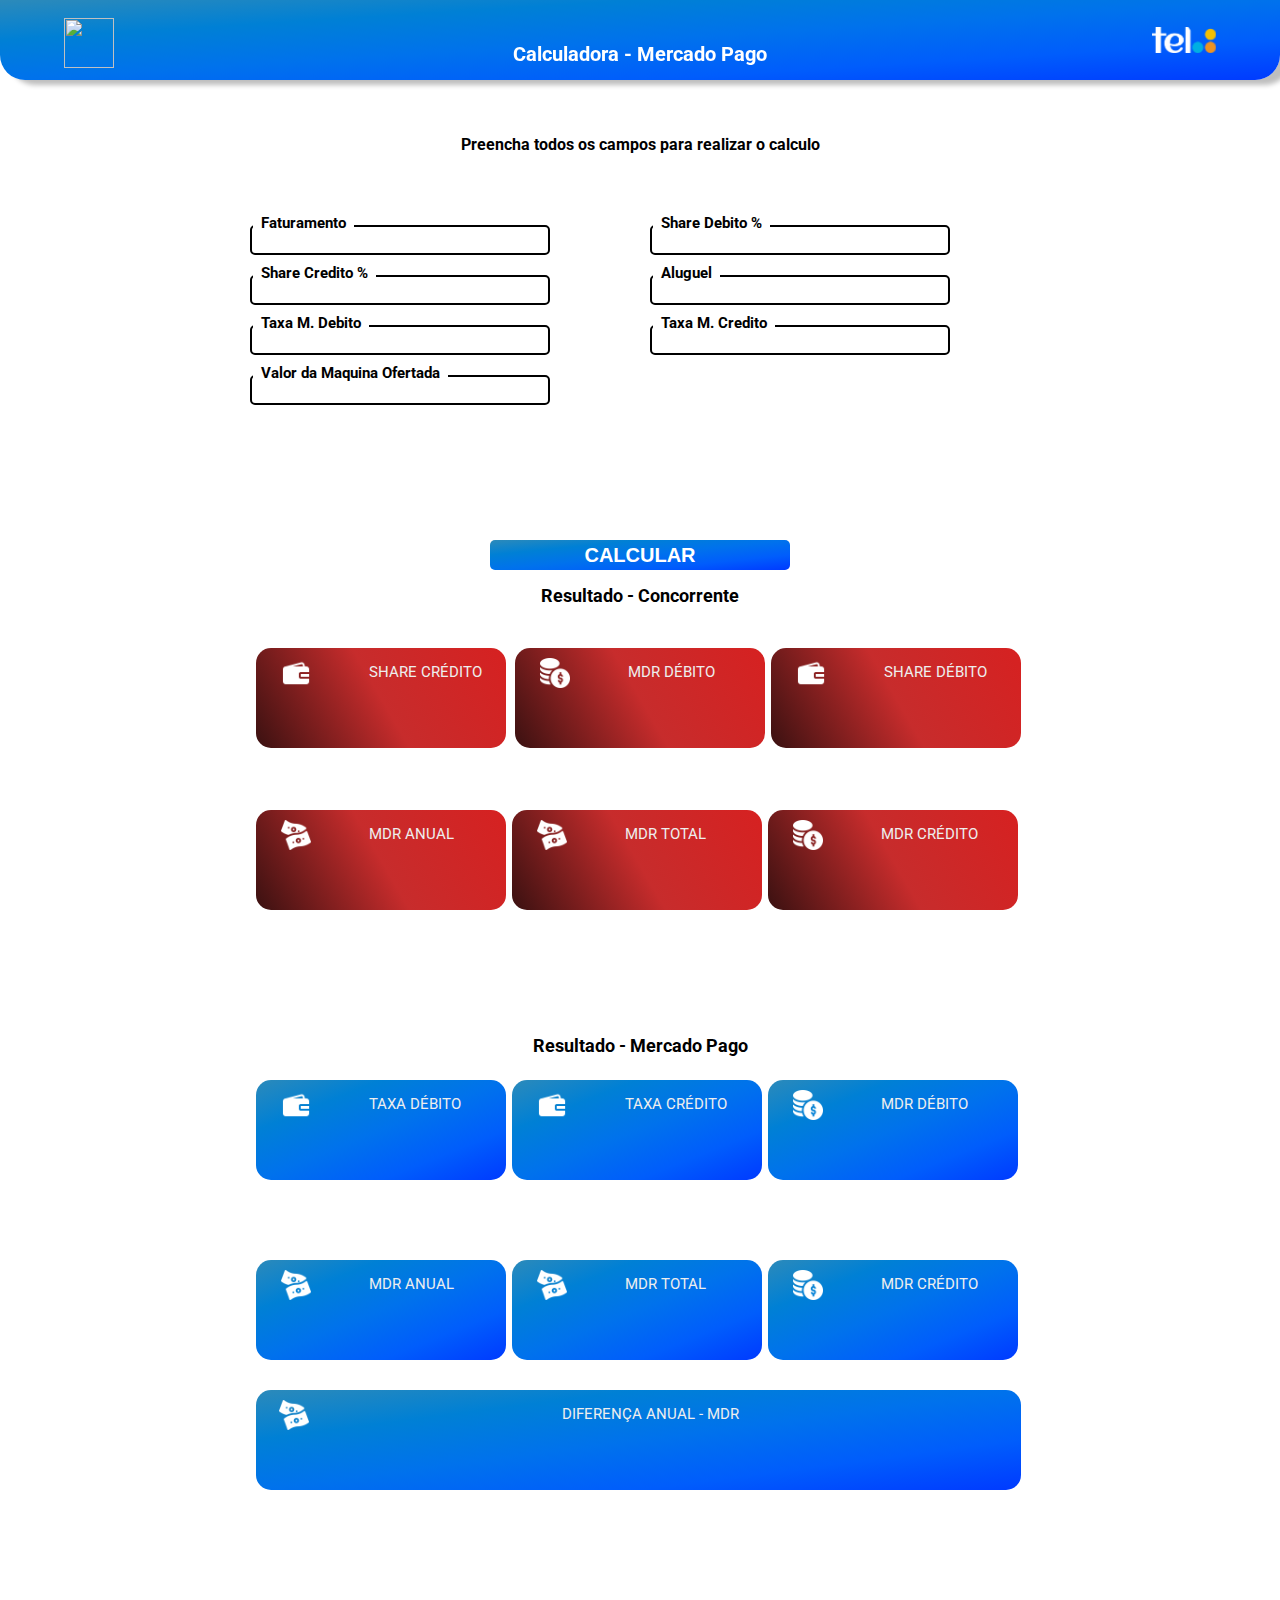
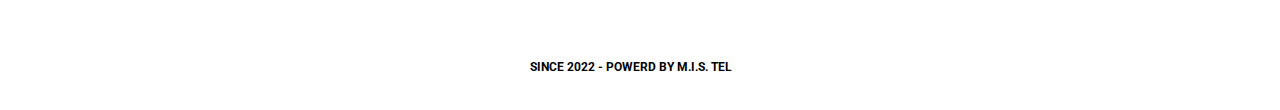
==== commit 11843e43: "Update index.html" ====
--- a/index.html
+++ b/index.html
@@ -3,8 +3,7 @@
 <head>
     <meta charset="UTF-8">
     <meta http-equiv="X-UA-Compatible" content="IE=edge">
-    <meta name="viewport" content="width=device-width, initial-scale=1, maximum-scale=1, user-scalable=no">
-    <title>Simulador - Mercado Pago</title>
+    <meta name="viewport" content="width=device-width, initial-scale=1, maximum-scale=1, user-scalable=no">    <title>Simulador - Mercado Pago</title>
     <link rel="stylesheet" href="css/style.css">
     <link rel="stylesheet" media="screen and (max-width: 768px)" href="css/mobile.css">
     <link rel="shortcut icon" href="/IMG/favicon.ico">
@@ -19,7 +18,7 @@
     <nav id="navbar">
         <div class="navbar-container">
             <img class="logo" src="https://logospng.org/download/mercado-pago/logo-mercado-pago-icone-1024.png" alt="">
-            <img class="logo-tel" src="IMG/logo.png" alt="">            
+            <img class="logo-tel" src="img/logo.png" alt="">            
             <h1 class="text-logo">Calculadora - Mercado Pago</h1>
             <p class="comentario" type="text" value="" id="comentario">
         </div>
@@ -102,7 +101,7 @@
  
         <div class="bloco2"> 
             <input type="text" class="valor_share" name="result" id="share_credito">
-            <img class="carteira" src="IMG/carteira.png">
+            <img class="carteira" src="img/carteira.png">
             <p class="titulo_share">SHARE CRÉDITO</p>
             </div>
 
@@ -144,7 +143,7 @@
      
             <div class="bloco2-mp"> 
                 <input type="text" class="valor_share" name="result" id="taxa-credito-mp">
-                <img class="carteira" src="IMG/carteira.png">
+                <img class="carteira" src="img/carteira.png">
                 <p class="titulo_share">TAXA CRÉDITO</p>
                 </div>
     
